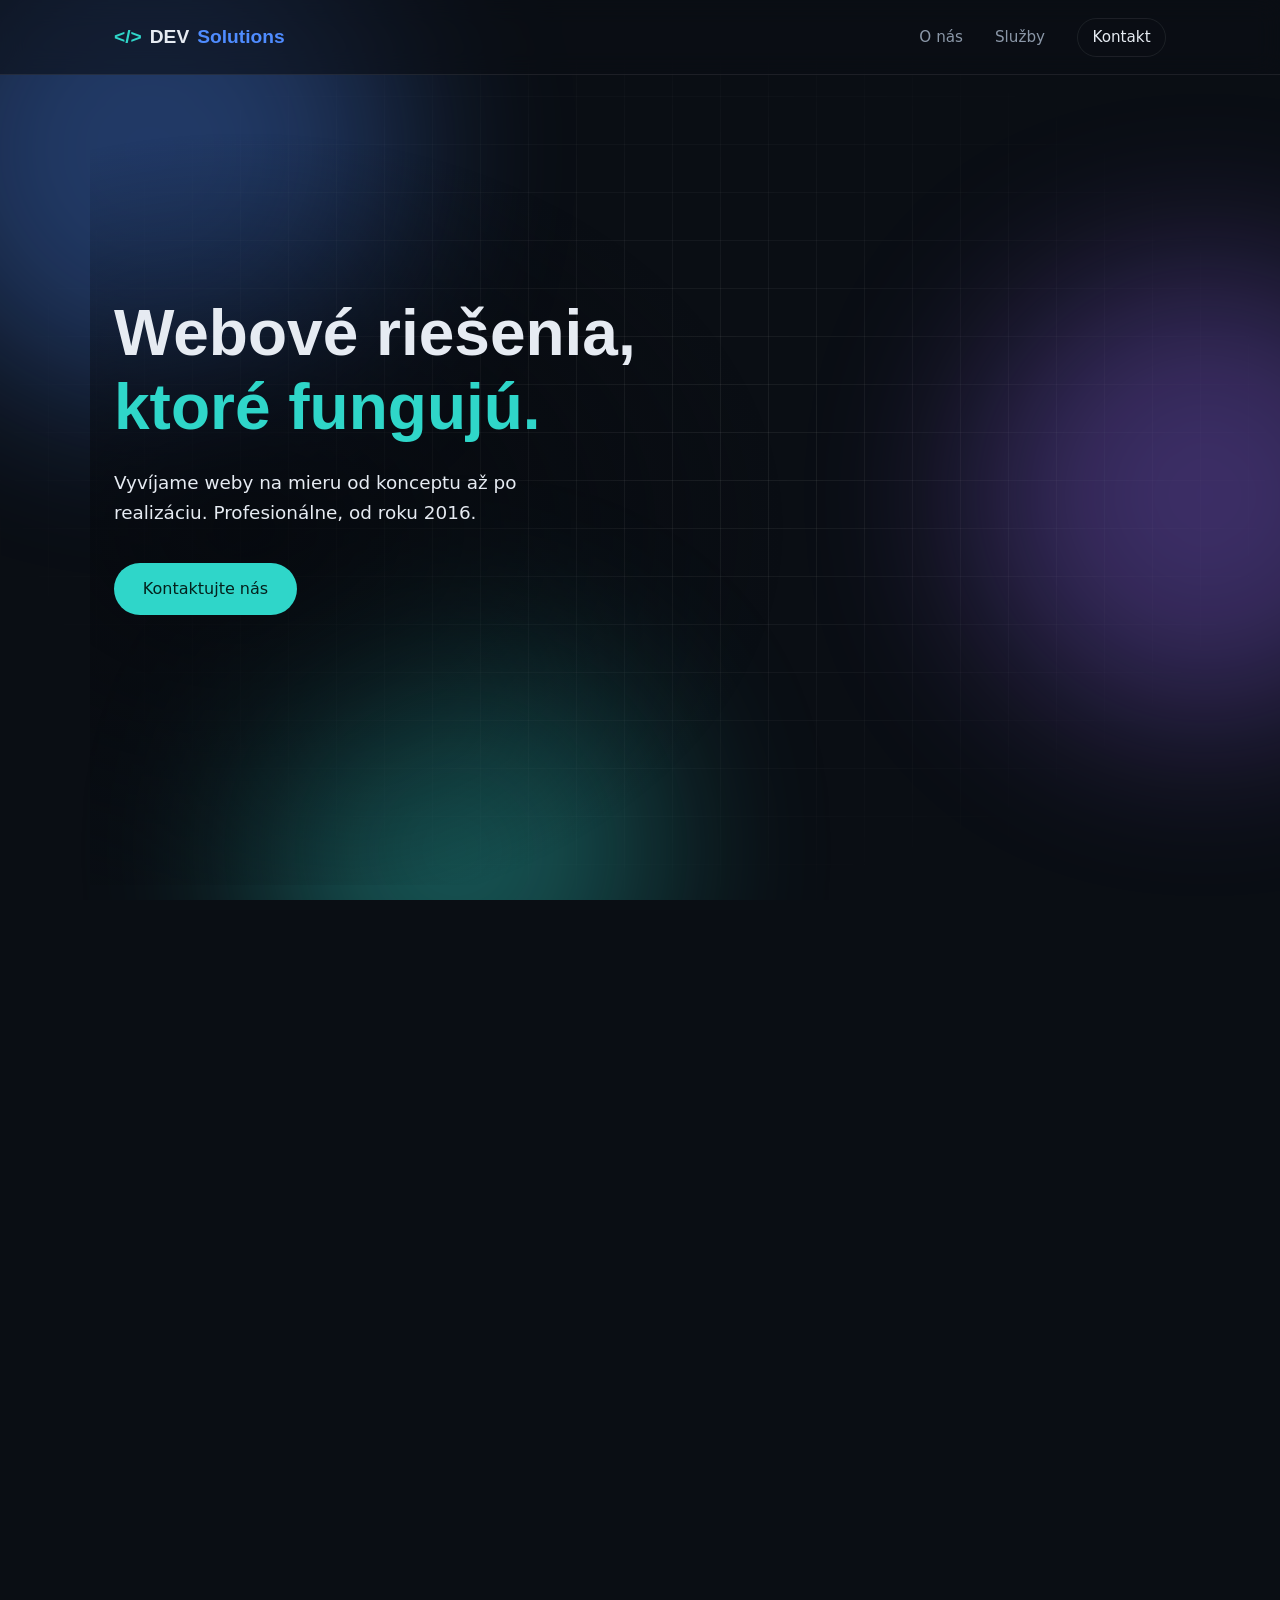
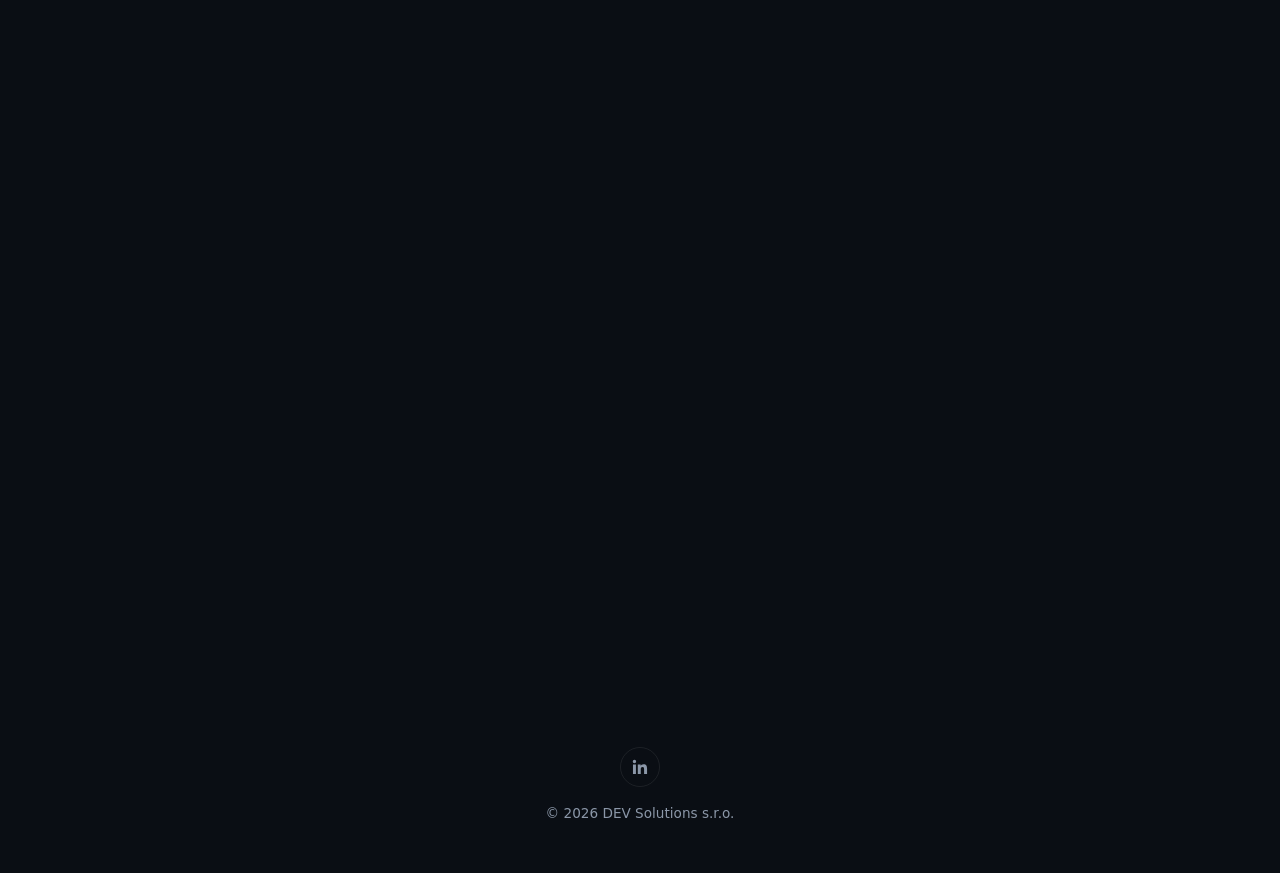
==== index.html @ 4d4e789c "Initial commit: DEV Solutions landing page Single-page HTML/CSS/JS site with hero, about, services, " ====
<!DOCTYPE html>
<html lang="sk">
<head>
<meta charset="UTF-8">
<meta name="viewport" content="width=device-width, initial-scale=1.0">
<title>DEV Solutions – Webové riešenia na mieru</title>
<meta name="description" content="DEV Solutions s.r.o. – tím skúsených vývojárov. Webový vývoj, Laravel, bezplatné konzultácie.">
<link rel="icon" type="image/svg+xml" href="favicon.svg">
<meta http-equiv="Content-Security-Policy" content="default-src 'self'; style-src 'self' https://fonts.googleapis.com; font-src https://fonts.gstatic.com; script-src 'self'; img-src 'self' data:; base-uri 'self'; form-action 'self'; frame-ancestors 'none';">
<meta name="theme-color" content="#0a0e14">
<meta property="og:type" content="website">
<meta property="og:title" content="DEV Solutions – Webové riešenia na mieru">
<meta property="og:description" content="Tím skúsených vývojárov. Webový vývoj, Laravel, bezplatné konzultácie.">
<meta property="og:url" content="https://devsolutions.sk">
<meta name="twitter:card" content="summary">
<meta name="twitter:title" content="DEV Solutions – Webové riešenia na mieru">
<meta name="twitter:description" content="Tím skúsených vývojárov. Webový vývoj, Laravel, bezplatné konzultácie.">
<link rel="preconnect" href="https://fonts.googleapis.com">
<link rel="preconnect" href="https://fonts.gstatic.com" crossorigin>
<link href="https://fonts.googleapis.com/css2?family=Space+Grotesk:wght@400;500;700&family=Inter:wght@400;500;600&display=swap" rel="stylesheet">
<link rel="stylesheet" href="style.css">
</head>
<body>

<a href="#main" class="skip-link">Preskočiť na obsah</a>

<div class="bg-fx" aria-hidden="true">
  <div class="blob blob-1"></div>
  <div class="blob blob-2"></div>
  <div class="blob blob-3"></div>
  <div class="grid-overlay"></div>
</div>

<header class="nav">
  <div class="nav-inner">
    <span class="logo"><span class="logo-mark">&lt;/&gt;</span> DEV<span class="accent">Solutions</span></span>
    <button class="nav-toggle" id="navToggle" aria-label="Otvoriť menu" aria-expanded="false">
      <span></span><span></span><span></span>
    </button>
    <nav id="navMenu">
      <a href="#o-nas">O nás</a>
      <a href="#sluzby">Služby</a>
      <a href="#kontakt" class="nav-cta">Kontakt</a>
    </nav>
  </div>
</header>

<main id="main">

  <section class="hero" id="hero">
    <div class="cursor-glow" id="cursorGlow" aria-hidden="true"></div>
    <div class="hero-content fade-in">
      <h1>Webové riešenia,<br><span class="gradient-text">ktoré fungujú.</span></h1>
      <p class="lead">Vyvíjame weby na mieru od konceptu až po realizáciu. Profesionálne, od roku 2016.</p>
      <a href="#kontakt" class="btn-glow">Kontaktujte nás</a>
    </div>
  </section>

  <section class="pillars" id="o-nas">
    <h2 class="fade-in">O nás</h2>
    <p class="section-lead fade-in">Náš prístup stojí na štyroch pilieroch.</p>
    <div class="cards">
      <div class="card fade-in">
        <h3>Jednoduchosť</h3>
        <p>Minimalizujeme námahu na vašej strane.</p>
      </div>
      <div class="card fade-in">
        <h3>Nadšenie</h3>
        <p>Vysoká kvalita a dedikácia každému projektu.</p>
      </div>
      <div class="card fade-in">
        <h3>Spolupráca</h3>
        <p>Vzájomná podpora a tímová práca.</p>
      </div>
      <div class="card fade-in">
        <h3>Starostlivosť</h3>
        <p>Férový a rešpektujúci prístup k zákazníkom.</p>
      </div>
    </div>
  </section>

  <section class="services" id="sluzby">
    <h2 class="fade-in">Služby</h2>
    <div class="cards">
      <div class="card fade-in">
        <h3>Webový vývoj</h3>
        <p>Moderné webové riešenia na mieru, od konceptu po nasadenie.</p>
      </div>
      <div class="card fade-in">
        <h3>Laravel</h3>
        <p>Špecializácia na Laravel a moderný backend.</p>
      </div>
      <div class="card fade-in">
        <h3>Konzultácie zdarma</h3>
        <p>Nezáväzná konzultácia pre nových klientov.</p>
      </div>
    </div>
  </section>

  <section class="contact" id="kontakt">
    <h2 class="fade-in">Poďme na tom pracovať</h2>
    <p class="section-lead fade-in">Napíšte nám, radi si vypočujeme váš nápad.</p>
    <a href="#" class="btn-glow fade-in" id="emailLink" data-email="aW5mb0BkZXZzb2x1dGlvbnMuc2s=">Zobraziť email</a>
  </section>

</main>

<footer>
  <a href="https://www.linkedin.com/company/dev-solutions-s-r-o/" target="_blank" rel="noopener noreferrer" class="social-link" aria-label="LinkedIn DEV Solutions">
    <svg width="20" height="20" viewBox="0 0 24 24" fill="currentColor" aria-hidden="true">
      <path d="M20.45 20.45h-3.55v-5.57c0-1.33-.02-3.03-1.85-3.03-1.85 0-2.14 1.45-2.14 2.94v5.66H9.36V9h3.41v1.56h.05c.48-.9 1.64-1.85 3.38-1.85 3.61 0 4.28 2.38 4.28 5.47v6.27zM5.34 7.43a2.06 2.06 0 1 1 0-4.12 2.06 2.06 0 0 1 0 4.12zM7.12 20.45H3.56V9h3.56v11.45z"/>
    </svg>
  </a>
  <p>&copy; 2026 DEV Solutions s.r.o.</p>
</footer>

<script src="script.js"></script>
</body>
</html>
---- style.css ----
:root {
  --bg: #0a0e14;
  --bg-alt: #0d1219;
  --text: #e6ebf2;
  --text-dim: #8b97a8;
  --accent-1: #4f8cff;
  --accent-2: #9b6bff;
  --accent-3: #2fd6c9;
  --border: rgba(255, 255, 255, 0.08);
  --card-bg: rgba(255, 255, 255, 0.04);
}

* {
  margin: 0;
  padding: 0;
  box-sizing: border-box;
}

html {
  scroll-behavior: smooth;
}

body {
  background: var(--bg);
  color: var(--text);
  font-family: 'Inter', system-ui, sans-serif;
  line-height: 1.6;
  overflow-x: hidden;
}

/* Scrollbar */
::-webkit-scrollbar {
  width: 10px;
}

::-webkit-scrollbar-track {
  background: var(--bg);
}

::-webkit-scrollbar-thumb {
  background: rgba(255, 255, 255, 0.15);
  border-radius: 999px;
}

::-webkit-scrollbar-thumb:hover {
  background: var(--accent-3);
}

html {
  scrollbar-color: rgba(255, 255, 255, 0.15) var(--bg);
}

h1, h2, h3, .logo {
  font-family: 'Space Grotesk', sans-serif;
}

/* Background effects */
.bg-fx {
  position: fixed;
  inset: 0;
  z-index: -1;
  overflow: hidden;
}

.blob {
  position: absolute;
  border-radius: 50%;
  filter: blur(90px);
  opacity: 0.35;
  animation: drift 22s ease-in-out infinite alternate;
}

.blob-1 {
  width: 500px;
  height: 500px;
  background: var(--accent-1);
  top: -100px;
  left: -100px;
}

.blob-2 {
  width: 450px;
  height: 450px;
  background: var(--accent-2);
  top: 30%;
  right: -150px;
  animation-delay: -7s;
}

.blob-3 {
  width: 400px;
  height: 400px;
  background: var(--accent-3);
  bottom: -150px;
  left: 20%;
  animation-delay: -14s;
}

@keyframes drift {
  0%   { transform: translate(0, 0) scale(1); }
  100% { transform: translate(60px, 40px) scale(1.15); }
}

.grid-overlay {
  position: absolute;
  inset: 0;
  background-image:
    linear-gradient(var(--border) 1px, transparent 1px),
    linear-gradient(90deg, var(--border) 1px, transparent 1px);
  background-size: 48px 48px;
  mask-image: radial-gradient(ellipse at center, black 0%, transparent 75%);
}

/* Nav */
.nav {
  position: sticky;
  top: 0;
  z-index: 10;
  backdrop-filter: blur(12px);
  background: rgba(10, 14, 20, 0.6);
  border-bottom: 1px solid var(--border);
}

.nav-inner {
  max-width: 1100px;
  margin: 0 auto;
  padding: 1.1rem 1.5rem;
  display: flex;
  justify-content: space-between;
  align-items: center;
}

.logo {
  font-weight: 700;
  font-size: 1.2rem;
  display: inline-flex;
  align-items: center;
  gap: 0.5rem;
}

.logo-mark {
  color: var(--accent-3);
  font-weight: 700;
}

.logo .accent {
  color: var(--accent-1);
}

#navMenu {
  display: flex;
  align-items: center;
}

nav a {
  color: var(--text-dim);
  text-decoration: none;
  margin-left: 2rem;
  font-size: 0.95rem;
  transition: color 0.2s;
}

nav a:hover {
  color: var(--text);
}

.nav-cta {
  color: var(--text) !important;
  border: 1px solid var(--border);
  padding: 0.4rem 0.9rem;
  border-radius: 999px;
}

.nav-toggle {
  display: none;
  flex-direction: column;
  align-items: center;
  justify-content: center;
  gap: 5px;
  width: 44px;
  height: 44px;
  background: none;
  border: none;
  cursor: pointer;
  padding: 0;
}

.nav-toggle span {
  display: block;
  width: 24px;
  height: 2px;
  background: var(--text);
  border-radius: 2px;
  transition: transform 0.25s, opacity 0.25s;
}

.nav-toggle[aria-expanded="true"] span:nth-child(1) {
  transform: translateY(7px) rotate(45deg);
}

.nav-toggle[aria-expanded="true"] span:nth-child(2) {
  opacity: 0;
}

.nav-toggle[aria-expanded="true"] span:nth-child(3) {
  transform: translateY(-7px) rotate(-45deg);
}

/* Sections */
section {
  max-width: 1100px;
  margin: 0 auto;
  padding: 7rem 1.5rem;
}

.hero {
  min-height: 90vh;
  display: flex;
  align-items: center;
  padding-top: 4rem;
  position: relative;
  overflow: hidden;
}

.hero::before {
  content: '';
  position: absolute;
  inset: -10% -10%;
  background: radial-gradient(ellipse 750px 550px at 20% 55%, rgba(6, 9, 14, 0.85), transparent 72%);
  pointer-events: none;
}

.hero-content {
  position: relative;
  z-index: 1;
}

.cursor-glow {
  position: absolute;
  width: 500px;
  height: 500px;
  border-radius: 50%;
  background: radial-gradient(circle, rgba(47, 214, 201, 0.15), transparent 70%);
  transform: translate(-50%, -50%);
  pointer-events: none;
  opacity: 0;
  transition: opacity 0.3s;
}

.hero:hover .cursor-glow {
  opacity: 1;
}

.hero h1 {
  font-size: clamp(2.4rem, 6vw, 4rem);
  font-weight: 700;
  line-height: 1.15;
}

.gradient-text {
  color: var(--accent-3);
}

.lead {
  margin-top: 1.5rem;
  font-size: 1.15rem;
  color: var(--text);
  max-width: 480px;
}

.btn-glow {
  display: inline-block;
  margin-top: 2.2rem;
  padding: 0.85rem 1.8rem;
  border-radius: 999px;
  background: var(--accent-3);
  color: #04211d;
  text-decoration: none;
  font-weight: 500;
  box-shadow: 0 0 0 rgba(47, 214, 201, 0);
  transition: box-shadow 0.3s, transform 0.2s, background 0.2s;
}

.btn-glow:hover {
  background: #3ee8da;
  box-shadow: 0 0 32px rgba(47, 214, 201, 0.55);
  transform: translateY(-2px);
}

h2 {
  font-size: clamp(1.8rem, 4vw, 2.4rem);
  font-weight: 700;
}

.section-lead {
  margin-top: 0.6rem;
  color: var(--text-dim);
}

.cards {
  display: grid;
  grid-template-columns: repeat(auto-fit, minmax(220px, 1fr));
  gap: 1.2rem;
  margin-top: 2.5rem;
}

.card {
  background: var(--card-bg);
  border: 1px solid var(--border);
  border-radius: 16px;
  padding: 1.8rem;
  backdrop-filter: blur(10px);
  transition: transform 0.25s, border-color 0.25s, box-shadow 0.25s;
}

.card:hover {
  transform: translateY(-4px);
  border-color: rgba(79, 140, 255, 0.4);
  box-shadow: 0 8px 30px rgba(79, 140, 255, 0.15);
}

.card h3 {
  font-size: 1.15rem;
  margin-bottom: 0.6rem;
}

.card p {
  color: var(--text-dim);
  font-size: 0.95rem;
}

.contact {
  text-align: center;
  padding-bottom: 8rem;
}

footer {
  text-align: center;
  padding: 2rem 1.5rem 3rem;
  color: var(--text-dim);
  font-size: 0.85rem;
}

.social-link {
  display: inline-flex;
  align-items: center;
  justify-content: center;
  width: 40px;
  height: 40px;
  margin-bottom: 1rem;
  border-radius: 50%;
  border: 1px solid var(--border);
  color: var(--text-dim);
  transition: color 0.2s, border-color 0.2s, transform 0.2s;
}

.social-link:hover {
  color: var(--accent-3);
  border-color: var(--accent-3);
  transform: translateY(-2px);
}

/* Scroll fade-in */
.fade-in {
  opacity: 0;
  transform: translateY(24px);
  transition: opacity 0.7s ease, transform 0.7s ease;
}

.fade-in.visible {
  opacity: 1;
  transform: translateY(0);
}

@media (max-width: 640px) {
  section { padding: 4.5rem 1.2rem; }

  .lead {
    font-size: 1.05rem;
    max-width: 300px;
  }

  .hero::before {
    inset: -20% -20%;
    background: radial-gradient(ellipse 500px 600px at 30% 45%, rgba(6, 9, 14, 0.85), transparent 75%);
  }

  .blob-1 {
    opacity: 0.2;
  }

  .nav-toggle {
    display: flex;
  }

  #navMenu {
    position: absolute;
    top: 100%;
    left: 0;
    right: 0;
    flex-direction: column;
    align-items: flex-start;
    gap: 0.5rem;
    padding: 1rem 1.5rem 1.5rem;
    background: var(--bg);
    border-bottom: 1px solid var(--border);
    display: none;
  }

  #navMenu.open {
    display: flex;
  }

  #navMenu a {
    margin-left: 0;
    padding: 0.5rem 0;
  }
}

@media (prefers-reduced-motion: reduce) {
  .blob,
  .gradient-text,
  .fade-in,
  html {
    animation: none !important;
    transition: none !important;
    scroll-behavior: auto !important;
  }

  .fade-in {
    opacity: 1;
    transform: none;
  }
}

.skip-link {
  position: absolute;
  top: -100%;
  left: 1rem;
  background: var(--accent-3);
  color: #04211d;
  padding: 0.6rem 1rem;
  border-radius: 8px;
  font-weight: 600;
  text-decoration: none;
  z-index: 100;
  transition: top 0.2s;
}

.skip-link:focus {
  top: 1rem;
}
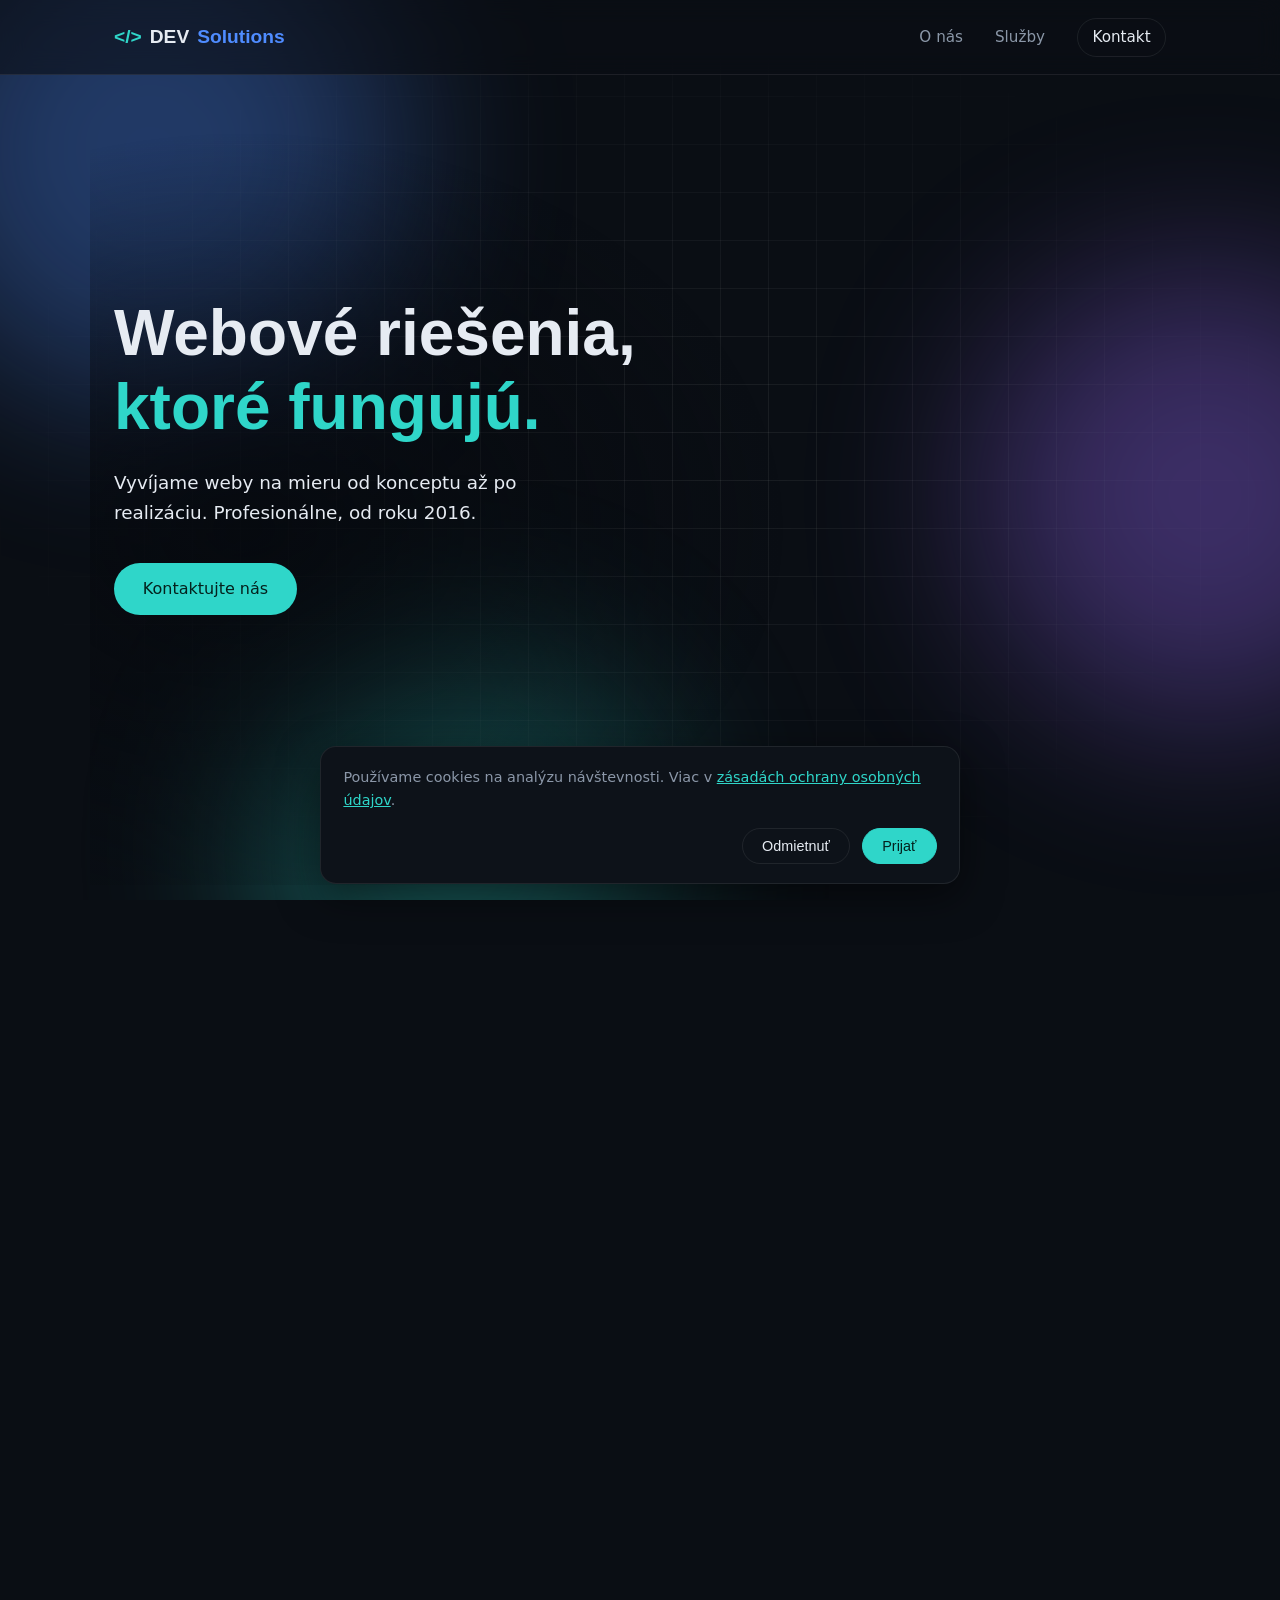
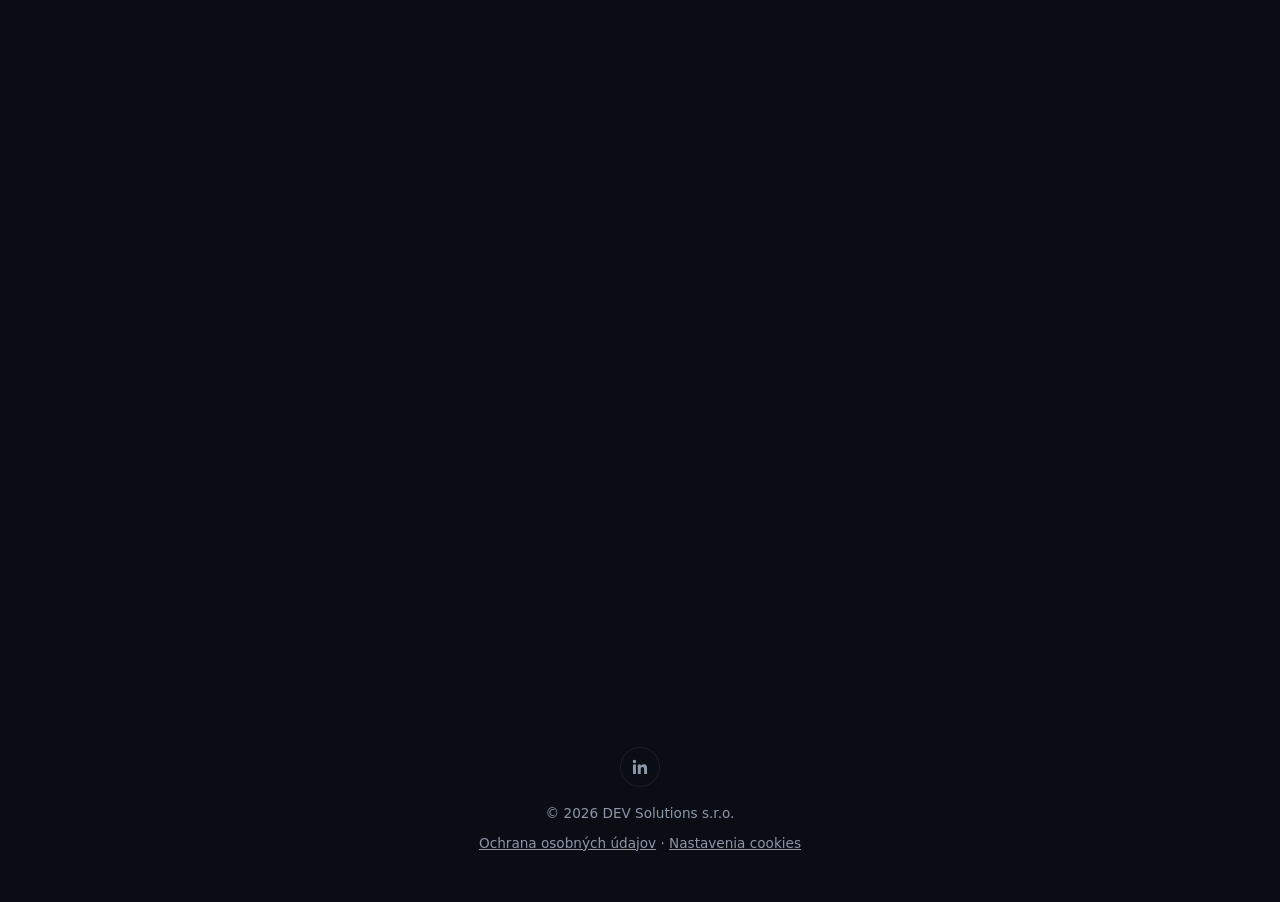
==== commit ceaae669: "Add cookie consent banner and privacy/cookies policy page GA only loads after explicit opt-in consen" ====
--- a/index.html
+++ b/index.html
@@ -6,7 +6,7 @@
 <title>DEV Solutions – Webové riešenia na mieru</title>
 <meta name="description" content="DEV Solutions s.r.o. – tím skúsených vývojárov. Webový vývoj, Laravel, bezplatné konzultácie.">
 <link rel="icon" type="image/svg+xml" href="favicon.svg">
-<meta http-equiv="Content-Security-Policy" content="default-src 'self'; style-src 'self' https://fonts.googleapis.com; font-src https://fonts.gstatic.com; script-src 'self'; img-src 'self' data:; base-uri 'self'; form-action 'self'; frame-ancestors 'none';">
+<meta http-equiv="Content-Security-Policy" content="default-src 'self'; style-src 'self' https://fonts.googleapis.com; font-src https://fonts.gstatic.com; script-src 'self' https://www.googletagmanager.com; connect-src 'self' https://www.google-analytics.com https://analytics.google.com; img-src 'self' data: https://www.google-analytics.com; base-uri 'self'; form-action 'self'; frame-ancestors 'none';">
 <meta name="theme-color" content="#0a0e14">
 <meta property="og:type" content="website">
 <meta property="og:title" content="DEV Solutions – Webové riešenia na mieru">
@@ -112,8 +112,13 @@
     </svg>
   </a>
   <p>&copy; 2026 DEV Solutions s.r.o.</p>
+  <p class="footer-links">
+    <a href="ochrana-osobnych-udajov.html">Ochrana osobných údajov</a>
+    · <a href="#" class="cookie-settings-link">Nastavenia cookies</a>
+  </p>
 </footer>
 
 <script src="script.js"></script>
+<script src="consent.js"></script>
 </body>
 </html>
--- a/style.css
+++ b/style.css
@@ -136,6 +136,8 @@
   display: inline-flex;
   align-items: center;
   gap: 0.5rem;
+  color: var(--text);
+  text-decoration: none;
 }
 
 .logo-mark {
@@ -341,6 +343,18 @@
   font-size: 0.85rem;
 }
 
+.footer-links {
+  margin-top: 0.5rem;
+}
+
+.footer-links a {
+  color: var(--text-dim);
+}
+
+.footer-links a:hover {
+  color: var(--accent-3);
+}
+
 .social-link {
   display: inline-flex;
   align-items: center;
@@ -358,6 +372,98 @@
   color: var(--accent-3);
   border-color: var(--accent-3);
   transform: translateY(-2px);
+}
+
+.cookie-banner {
+  position: fixed;
+  left: 1rem;
+  right: 1rem;
+  bottom: 1rem;
+  max-width: 640px;
+  margin: 0 auto;
+  background: var(--bg-alt);
+  border: 1px solid var(--border);
+  border-radius: 16px;
+  padding: 1.2rem 1.4rem;
+  box-shadow: 0 12px 40px rgba(0, 0, 0, 0.5);
+  z-index: 200;
+}
+
+.cookie-banner p {
+  font-size: 0.9rem;
+  color: var(--text-dim);
+  margin-bottom: 1rem;
+}
+
+.cookie-banner a {
+  color: var(--accent-3);
+}
+
+.cookie-banner-actions {
+  display: flex;
+  gap: 0.75rem;
+  justify-content: flex-end;
+}
+
+.btn-cookie-primary,
+.btn-cookie-secondary {
+  padding: 0.55rem 1.2rem;
+  border-radius: 999px;
+  font-size: 0.9rem;
+  font-weight: 500;
+  cursor: pointer;
+  border: 1px solid var(--border);
+  transition: background 0.2s, border-color 0.2s;
+}
+
+.btn-cookie-primary {
+  background: var(--accent-3);
+  color: #04211d;
+  border-color: var(--accent-3);
+}
+
+.btn-cookie-primary:hover {
+  background: #3ee8da;
+}
+
+.btn-cookie-secondary {
+  background: transparent;
+  color: var(--text);
+}
+
+.btn-cookie-secondary:hover {
+  border-color: var(--text-dim);
+}
+
+.legal-content {
+  max-width: 720px;
+  margin: 0 auto;
+  padding: 6rem 1.5rem 5rem;
+}
+
+.legal-content h1 {
+  font-size: clamp(1.8rem, 4vw, 2.4rem);
+  margin-bottom: 1.5rem;
+}
+
+.legal-content h2 {
+  font-size: 1.3rem;
+  margin-top: 2.5rem;
+  margin-bottom: 0.8rem;
+}
+
+.legal-content p,
+.legal-content li {
+  color: var(--text-dim);
+  margin-bottom: 0.8rem;
+}
+
+.legal-content ul {
+  padding-left: 1.4rem;
+}
+
+.legal-content a {
+  color: var(--accent-3);
 }
 
 /* Scroll fade-in */
